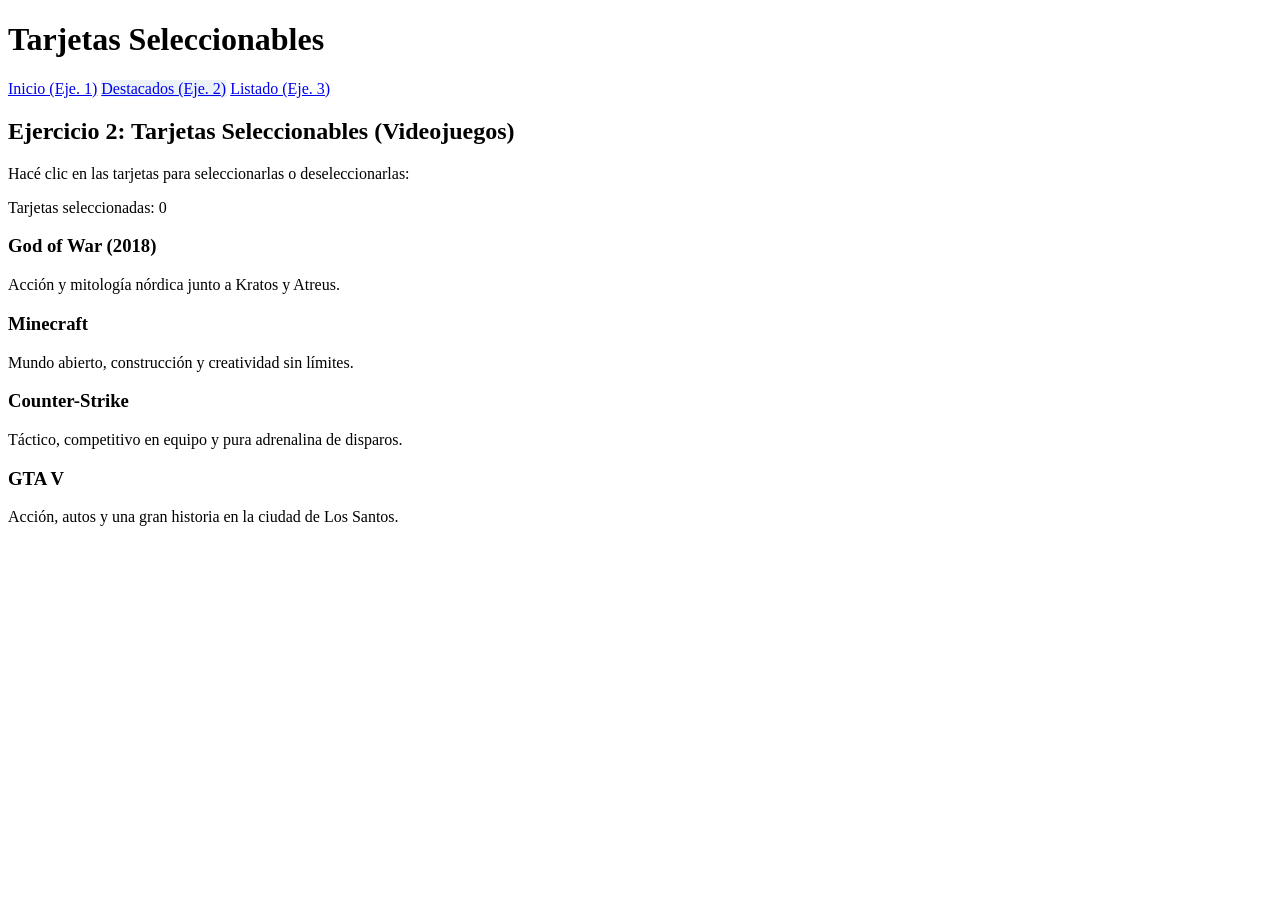
==== destacados.html @ c08f5977 "Tarjeta Seleccionables" ====
<!DOCTYPE html>
<html lang="es">
<head>
    <meta charset="UTF-8">
    <meta name="viewport" content="width=device-width, initial-scale=1.0">
    <title>Tarjetas Seleccionables</title>
    <link rel="stylesheet" href="estilos.css">
</head>
<body>

    <header>
        <h1>Tarjetas Seleccionables</h1>
        <nav>
            <a href="index.html">Inicio (Eje. 1)</a>
            <a href="destacados.html" style="background-color: #eaf2f8;">Destacados (Eje. 2)</a>
            <a href="listado.html">Listado (Eje. 3)</a>
        </nav>
    </header>

    <main>
        <h2>Ejercicio 2: Tarjetas Seleccionables (Videojuegos)</h2>
        <p>Hacé clic en las tarjetas para seleccionarlas o deseleccionarlas:</p>
        
        <p class="contador-texto">Tarjetas seleccionadas: <span id="contador">0</span></p>

        <div class="contenedor-tarjetas">
            <div class="tarjeta">
                <h3>God of War (2018)</h3>
                <p>Acción y mitología nórdica junto a Kratos y Atreus.</p>
            </div>
            <div class="tarjeta">
                <h3>Minecraft</h3>
                <p>Mundo abierto, construcción y creatividad sin límites.</p>
            </div>
            <div class="tarjeta">
                <h3>Counter-Strike</h3>
                <p>Táctico, competitivo en equipo y pura adrenalina de disparos.</p>
            </div>
            <div class="tarjeta">
                <h3>GTA V</h3>
                <p>Acción, autos y una gran historia en la ciudad de Los Santos.</p>
            </div>
        </div>
    </main>

    <script src="destacados.js"></script>
</body>
</html>
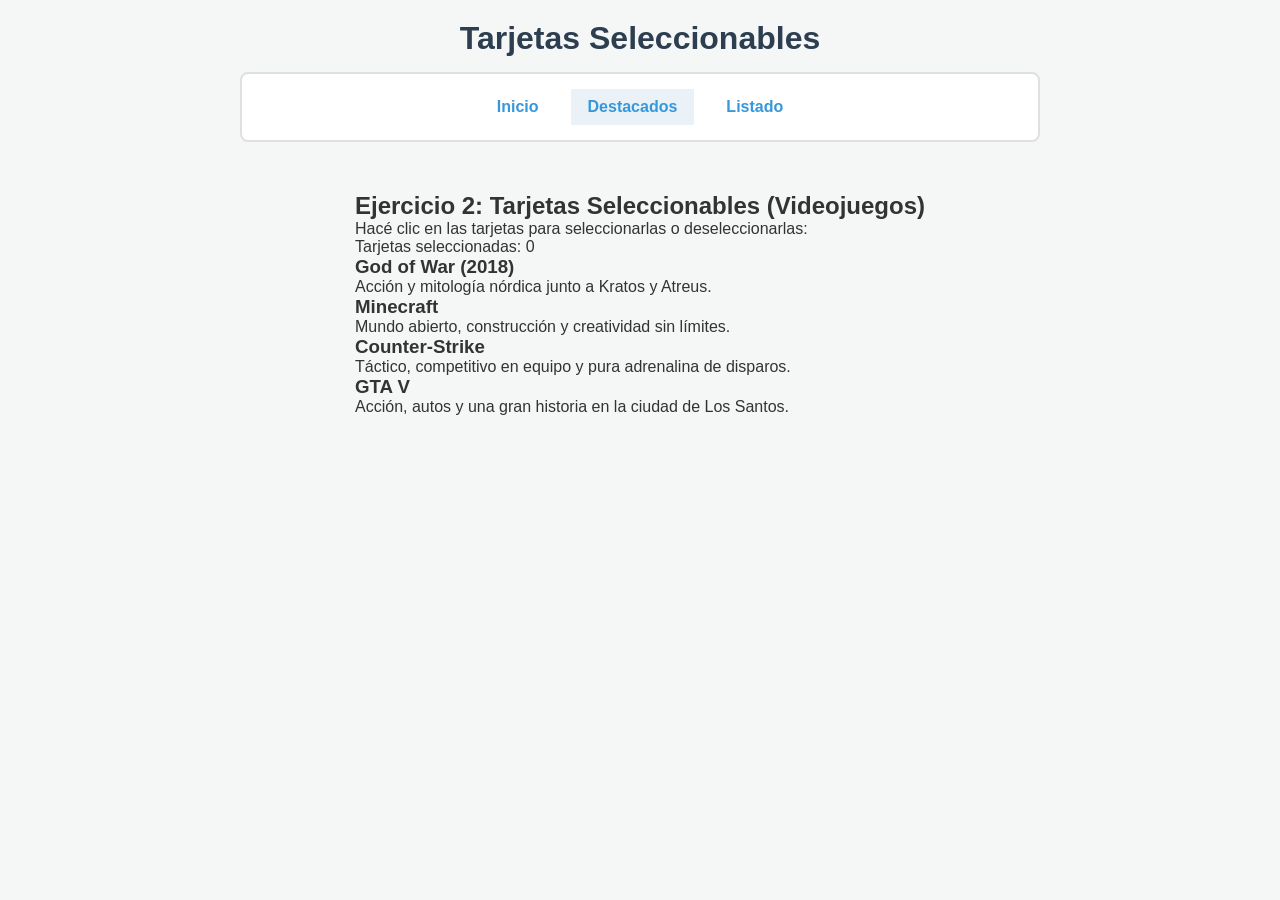
==== commit fcc204eb: "modificaciones" ====
--- a/destacados.html
+++ b/destacados.html
@@ -11,9 +11,9 @@
     <header>
         <h1>Tarjetas Seleccionables</h1>
         <nav>
-            <a href="index.html">Inicio (Eje. 1)</a>
-            <a href="destacados.html" style="background-color: #eaf2f8;">Destacados (Eje. 2)</a>
-            <a href="listado.html">Listado (Eje. 3)</a>
+            <a href="index.html">Inicio</a>
+            <a href="destacados.html" style="background-color: #eaf2f8;">Destacados</a>
+            <a href="listado.html">Listado</a>
         </nav>
     </header>
 
@@ -43,6 +43,6 @@
         </div>
     </main>
 
-    <script src="destacados.js"></script>
+    <script src="JS/destacados.js"></script>
 </body>
 </html>
--- a/estilos.css
+++ b/estilos.css
@@ -0,0 +1,55 @@
+
+* {
+    margin: 0;
+    padding: 0;
+    box-sizing: border-box;
+    font-family: 'Segoe UI', Tahoma, Geneva, Verdana, sans-serif;
+}
+
+body {
+    background-color: #f4f7f6;
+    color: #333;
+    padding: 20px;
+    display: flex;
+    flex-direction: column;
+    align-items: center;
+}
+
+header {
+    width: 100%;
+    max-width: 800px;
+    margin-bottom: 30px;
+    text-align: center;
+}
+
+h1 {
+    margin-bottom: 15px;
+    color: #2c3e50;
+}
+
+nav {
+    background-color: #ffffff;
+    padding: 15px;
+    margin-bottom: 20px;
+    border: 2px solid #e0e0e0;
+    border-radius: 8px;
+    display: flex;
+    justify-content: center;
+    gap: 15px;
+}
+
+nav a {
+    text-decoration: none;
+    color: #3498db;
+    font-weight: bold;
+    padding: 8px 16px;
+    border: 1px solid transparent;
+    transition: all 0.3s;
+}
+
+nav a:hover {
+    border: 1px solid #3498db;
+    border-radius: 4px;
+    background-color: #eaf2f8;
+}
+
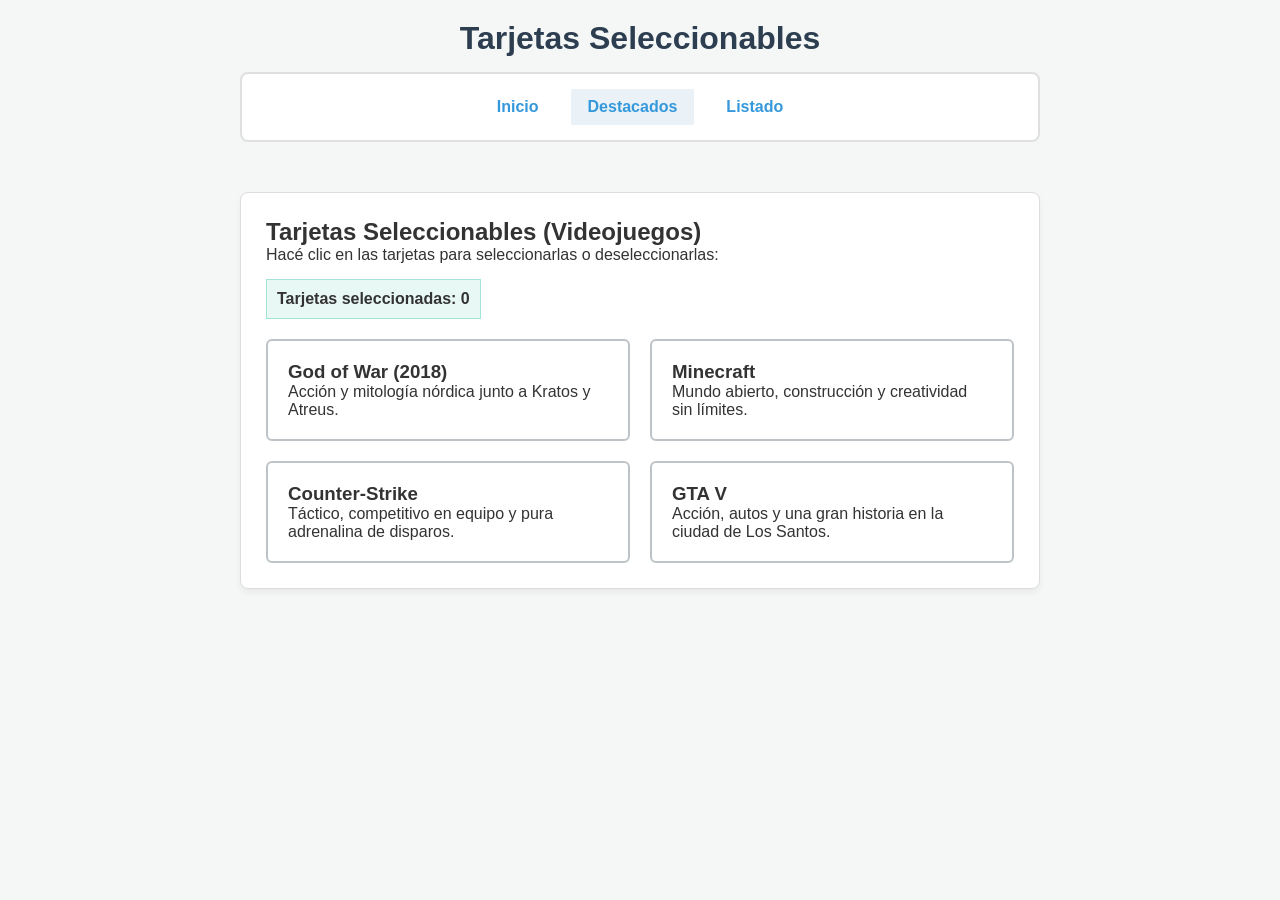
==== commit 2a3568ae: "modificacion final de los html" ====
--- a/destacados.html
+++ b/destacados.html
@@ -18,7 +18,7 @@
     </header>
 
     <main>
-        <h2>Ejercicio 2: Tarjetas Seleccionables (Videojuegos)</h2>
+        <h2>Tarjetas Seleccionables (Videojuegos)</h2>
         <p>Hacé clic en las tarjetas para seleccionarlas o deseleccionarlas:</p>
         
         <p class="contador-texto">Tarjetas seleccionadas: <span id="contador">0</span></p>
--- a/estilos.css
+++ b/estilos.css
@@ -53,3 +53,77 @@
     background-color: #eaf2f8;
 }
 
+main {
+    width: 100%;
+    max-width: 800px;
+    background-color: #ffffff;
+    padding: 25px;
+    border: 1px solid #ddd;
+    border-radius: 8px;
+    box-shadow: 0 4px 6px rgba(0,0,0,0.05);
+}
+
+button {
+    background-color: #2ecc71;
+    color: white;
+    border: none;
+    padding: 10px 20px;
+    margin: 15px 5px;
+    font-size: 1rem;
+    border-radius: 5px;
+    cursor: pointer;
+    transition: background 0.2s;
+}
+
+button:hover {
+    background-color: #27ae60;
+}
+
+
+.lista-meriendas {
+    margin: 20px 0;
+    padding-left: 20px;
+}
+
+.lista-meriendas li {
+    padding: 8px;
+    margin-bottom: 5px;
+    background-color: #f9f9f9;
+    border-left: 4px solid #3498db;
+    list-style: none;
+}
+
+.contenedor-tarjetas {
+    display: flex;
+    flex-wrap: wrap;
+    gap: 20px;
+    margin-top: 20px;
+}
+
+.tarjeta {
+    width: calc(50% - 100px);
+    min-width: 200px;
+    flex-grow: 1;
+    padding: 20px;
+    background-color: #fff;
+    border: 2px solid #bdc3c7;
+    border-radius: 6px;
+    cursor: pointer;
+    transition: transform 0.2s, border-color 0.2s;
+}
+
+
+.tarjeta.seleccionada {
+    border-color: #f71d04;
+    background-color: #fadbd8;
+    transform: scale(1.02);
+}
+
+.contador-texto {
+    font-weight: bold;
+    margin-top: 15px;
+    padding: 10px;
+    background-color: #e8f8f5;
+    border: 1px solid #a3e4d7;
+    display: inline-block;
+}
